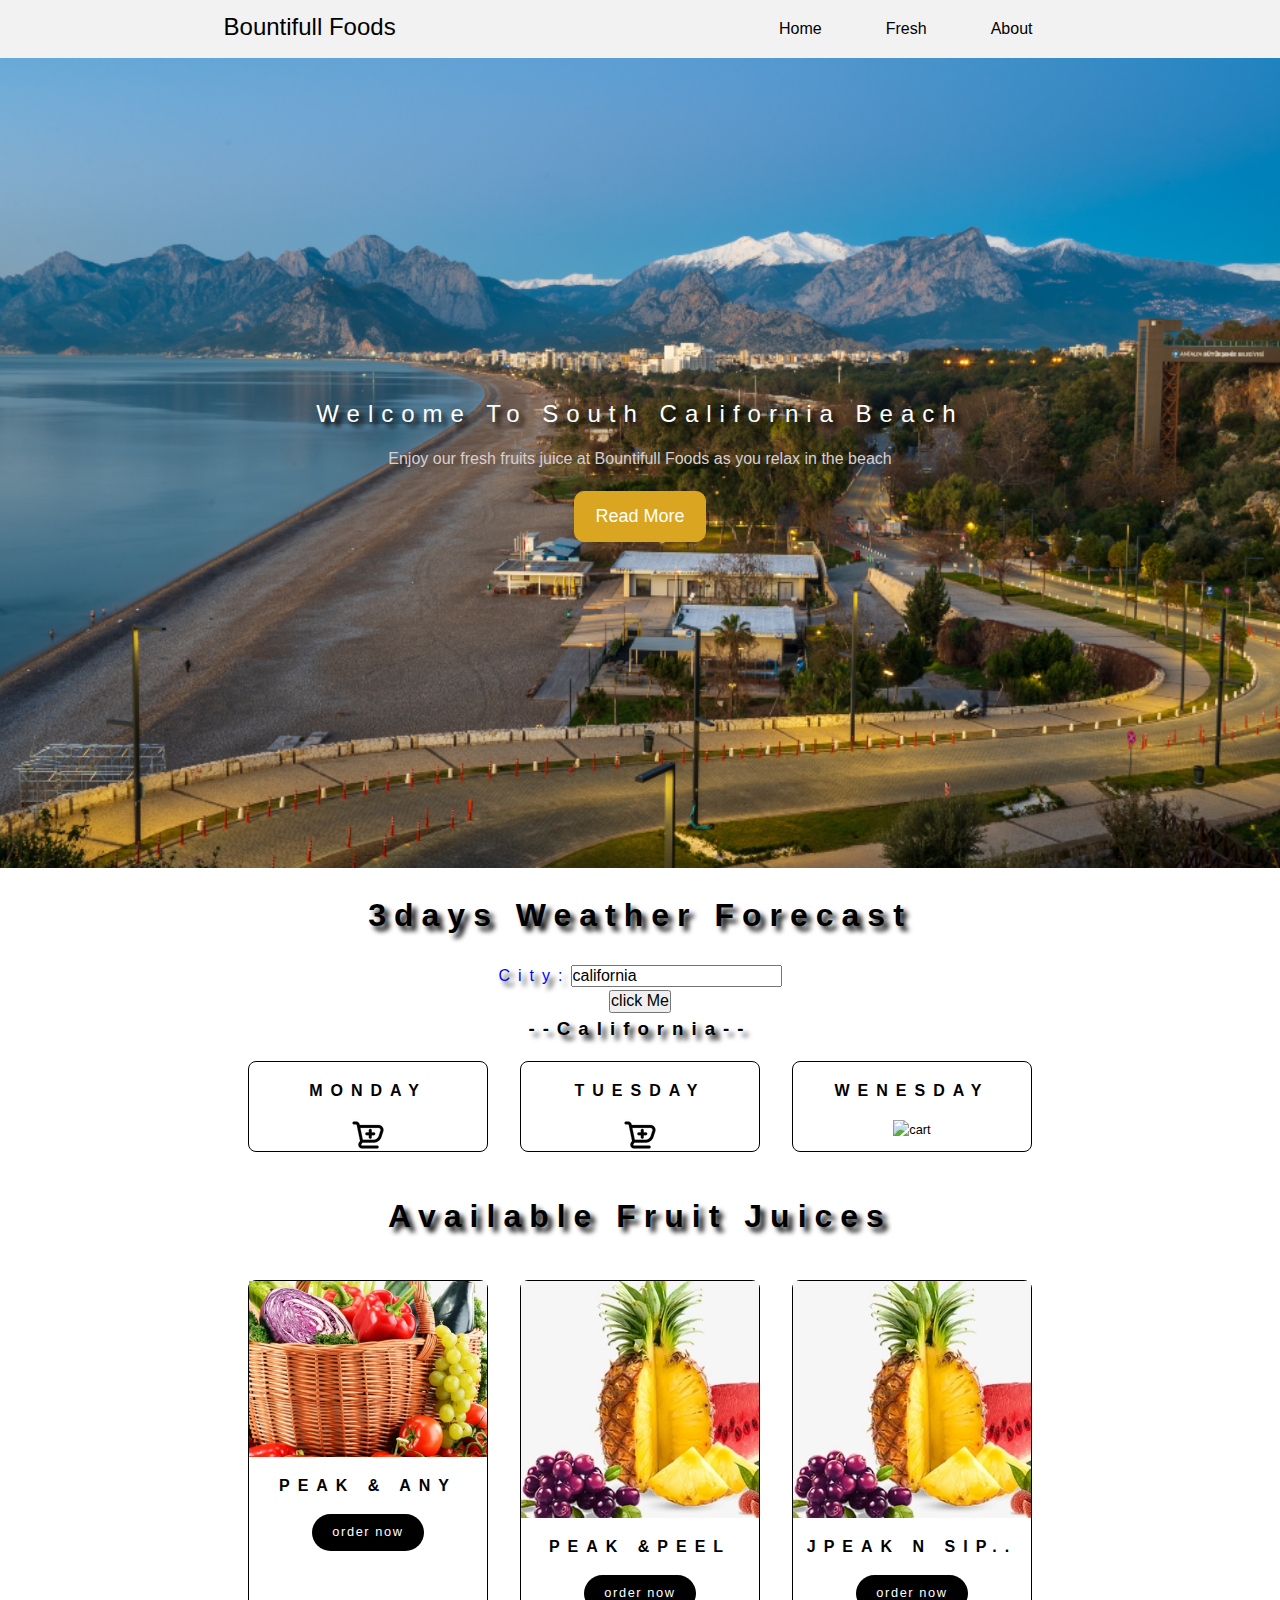
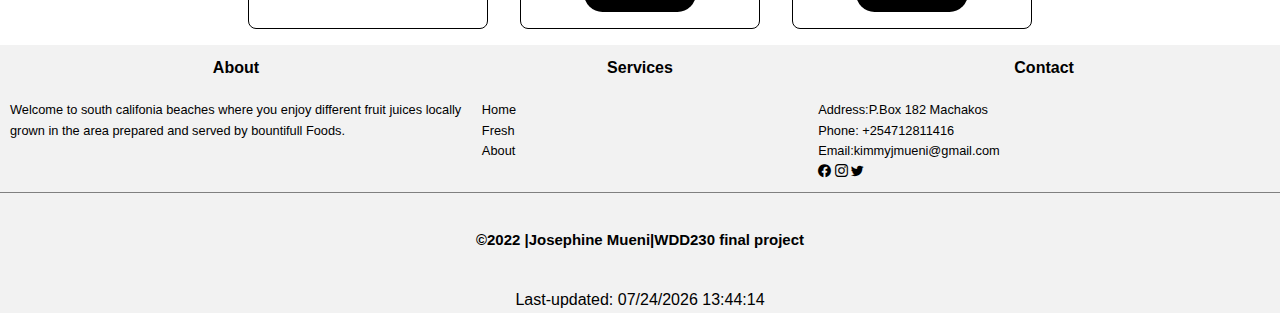
==== index.html @ 7898ec22 "file" ====
<!DOCTYPE html>
<html lang="en">
    <head>
        <meta charset="UTF-8">
        <meta http-equiv="X-UA-Compatible" content="IE=edge">
        <meta name="viewport" content="width=device-width, initial-scale=1.0">
        <meta name="description" content="boutifull foods provides the locals with fresh fruits from the garden">
        <link href="https://fonts.googleapis.com/css2?family=Roboto:wght@300&display=swap" rel="stylesheet">
        <link rel="stylesheet" href="https://cdn.jsdelivr.net/npm/bootstrap-icons@1.9.1/font/bootstrap-icons.css">
        <link rel="stylesheet" href="css/normalize.css">
        <link rel="stylesheet" href="css/small.css">
        <link rel="stylesheet" href="css/medium.css">
        <link rel="stylesheet" href="css/large.css">
        <title>Bountifull foods</title>

    </head>
    <body onload="DefaultScreen()">
        <nav class="navbar">
            <div class="title">Bountifull Foods</div>
            <a href="#" class="toggle-btn">
                <span class="bar"></span>
                <span class="bar"></span>
                <span class="bar"></span>
            </a>
            <div class="nav-links">
                <ul>
                    <li><a href="index.html">Home</a></li>
                    <li><a href="fresh.html">Fresh</a></li>
                    <li><a href="about.html">About</a></li>
                </ul>
                
            </div>
        </nav>
         <div class="container">
            <section class="section-1" id="showcase">
                <h1 class="section-heading"> Welcome to South California Beach</h1>
                <p class="description">Enjoy our fresh fruits juice at Bountifull Foods as you relax in the beach </p>
                <a href="#" class="button">Read More</a>
            </section>
        </div>
            <div class="cloud">
                <div class="section-2">
                    <div class="section-headings">
                        <h1>3days Weather Forecast</h1>
                         <p id="inputContainer">City:<input type="text" id="cityInput"></p>
                        <button onclick="getInfo()">click Me</button>
                        <h3 id="cityName">--California--</h3> 
                    </div>
                    </div>
                    <div id="weatherContainer">
                        <div  class="cards-containers">
                            <div class="card">
                            
                                <h3 class="card-name" id="day1"></h3>
                                <div class="image" ><img src="images/add-cart.png" alt=" cart" id="img1"></div>
                                <p class="minValues" id="day1Min"></p>
                                <p class="maxValues" id="day1Max"></p>
                                <p class="humidity" id="humidity"></p>

                            </div>
                            <div class="card">
                                
                                <h3 class="card-name" id="day2"></h3>
                                <div class="image" ><img src="images/add-cart.png" alt=" cart" id="img2"></div>
                                <p class="minValues" id="day2Min"></p>
                                <p class="maxValues" id="day2Max"></p>
                                
                            </div>
                            <div class="card">
                    
                                <h3 class="card-name" id="day3"></h3>
                                <div class="image" ><img src="images/cart" alt=" cart" id="img3"></div>
                                <p class="minValues" id="day3Min"></p>
                                <p class="maxValues" id="day3Max"></p>
                                <p class="humidity" id="humidity3"></p>

                            </div>
                        
                        
                    </div>
                </div> 
                <div class="section-headings">
                    <h1>Available fruit juices</h1></div>
                     <div class="cards-containers">                         
                            <div class="card">
                                <img src="images/basket.png" class="card-img" alt="basket">
                                <h3 class="card-name">peak & any</h3>
                                <button class="card-btn"> <a id="order" href="fresh.html">order now</a></button>
                            </div>
                            
                            <div class="card">                             
                                 
                                <img src="images/ananas.webp" class="card-img" alt="ananas">
                                <h3 class="card-name">peak &peel</h3>
                                <button class="card-btn"> <a id="order1" href="fresh.html">order now</a></button>
                             </div>
                            
                            <div class="card">                             
                        
                             <img src="images/ananas.webp" class="card-img" alt="ananas">
                             <h3 class="card-name">Jpeak n sip..</h3>
                            <button class="card-btn"> <a id="order2" href="fresh.html">order now</a></button>
                             </div>
                            <div id="getDate"></div>
                       </div>                    
                  
              
                
                
                
                <footer>
                    <section class="container-footer">
                        <div class="about">
                            <h3>About</h3>
                            <p>Welcome to south califonia beaches where you enjoy different fruit juices locally grown in the area 
                                prepared and served by bountifull Foods.</p>
                        </div>
                        <div class="services">
                            <h3>Services</h3>
                            <ul>

                                <li><a href="index.html">Home</a></li>
                                <li><a href="fresh.html">Fresh</a></li>
                                <li><a href="about.html">About</a></li>
                            </ul>
                            
                        </div>
                        <div class="contact">
                        <h3>Contact</h3>
                        <ul>
                                <li><a href="#">Address:P.Box 182 Machakos</a></li>
                                <li><a href="#">Phone: +254712811416</a></li>
                                <li><a href="#">Email:kimmyjmueni@gmail.com</a></li>
                            </ul>
                            <div class="socialtop">
                                <i class="bi bi-facebook"></i>
                                <i class="bi bi-instagram"></i>
                                <i class="bi bi-twitter"></i>
            
                            
                            </div>
                        </div>
        
                    </section>
                    <section class="copyright">
                        <h3>&copy;2022 |Josephine Mueni|WDD230 final project </h3>
                
                        
                    </section>
                    <div id="Last-updated"></div>
                    
                </footer>  
           </div>  
          
                    

    
        <script src="script/weathers.js"></script>
    
        
    
    </body>
</html>
---- css/small.css ----
/* Prevent adjustments of font size after orientation changes in IE on Windows Phone and in iOS.  */
/* html {-webkit-text-size-adjust: 100%; -ms-text-size-adjust: 100%;} */

/*----------- apply a natural box layout model to all elements --------------*/
*{
    margin: 0;
    padding: 0;
    box-sizing: border-box;
    font-family: 'Montserrat', sans-serif;
     /* font-size: 1.3rem;  */
    line-height: 1.6;
    

}


nav{
    position: relative;
    /* background-color: #000; */
}
@media only screen and (max-width: 1022px){
    nav{
        background-color: rgb(187, 169, 169);
        display: flex;
        flex-direction: row;
     
      
      
    }
    .toggle-btn {
        position: absolute;
        top: .75rem;
        right: 2rem;
        display: flex;
        flex-direction: column;
        justify-content: space-between;
        width: 31px;
        height: 21px;
    }
    
    .toggle-btn .bar{
        height: 3px;
        width: 100%;
        background-color: #000;
        border-radius: 10px;
    }
    
    .nav-links ul li a {
        text-decoration: none;
    
    }
    .nav-links ul li a {
       color: black;
    }
    .nav-links ul li a:active {
        color: blue;
     }

    .nav-links li:hover {
        color: blue ;
    }
  
    


}
.navbar{
    flex-direction: column;
    align-items: flex-start;
    background:#f2f2f2;


}
.title{
    font-size: 1.5rem;
    margin: .5rem;
}
.nav-links ul{
    margin: 0;
    padding: 0;
    display: flex;
    flex-direction: column;
    align-items: center;
    width: 100%;

    
}

.hide{
    display : none;
}

.nav-links li {
    list-style: none;
    text-decoration: none;
    padding: 1rem;
    display: block;

    
}


.nav-links li:hover {
    color: blue ;
}

.toggle-btn {
    position: absolute;
    top: .75rem;
    right: 2rem;
    display: flex;
    flex-direction: column;
    justify-content: space-between;
    width: 31px;
    height: 21px;
}

.toggle-btn .bar{
    height: 3px;
    width: 100%;
    background-color: #000;
    border-radius: 10px;
}
/* --------------------------------------------main----------------------------- */
#showcase{
    background-image: url(../images/igor-savelev-gaEZgaGi9V8-unsplash.png);
    height: 90vh;
    color: #fff;
    background-repeat: no-repeat;
    background-position: center;
    background-size: cover;
    display: flex;
    flex-direction: column;
    text-align: center;
    justify-content: center;
    align-items: center;
}
#show{
    background-image: url(../images/vitalii-chernopyskyi-Oxb84ENcFfU-unsplash.jpg);
    height: 37vh;
    color: #fff;
    background-repeat: no-repeat;
    background-position: center;
    background-size: cover;
    display: flex;
    flex-direction: column;
    text-align: center;
    justify-content: center;
    align-items: center;
}
#showcase h1 {
    color: #fff;
    line-height: 1.2;

    
}
#counts p{
    color: black;
    text-align: center;
    font-weight: bold;
    font-size: 1rem;
}
#showcase a{
    font-size: 18px;
    color: #fff;
    text-decoration: none;
    border: 1px solid goldenrod;
    padding: 10px 20px;
    border-radius: 10px;
    
    background-color: goldenrod;

    margin-top: 20px
    ;
   
}
#showcase  a:hover{

    background-color: red;
}

#showcase.button{
    font-size: 18px;
    text-decoration: none;
    border: 1px solid #000;
    padding: 10px 20px;
    border-radius: 10px;
}

.section-1{
    width: 100%;
    height: 90vh;
    display: flex;
    flex-direction: column;
    align-items: center;
    justify-content: space-evenly;
}
.section-1 img{
    width: 100%;
    margin: 0 auto 0 auto;
    padding: 5px;
    
    height: 70vh;
    align-items: center;
}

.section-heading{
    /* margin-bottom: 2rem; */
    padding: 1px;
    font-size: 1.5rem;
    font-weight: 100;

    text-align: center;
    text-transform: capitalize;
    letter-spacing: .5rem;
    text-shadow: .3rem .3rem .3rem #000;

}

.section-headings{
    /* margin-bottom: 2rem; */
    padding: 1px;
    font-size: 1rem;
    font-weight: 100;

    text-align: center;
    text-transform: capitalize;
    letter-spacing: .5rem;
    text-shadow: .3rem .3rem .3rem #000;

}
.section-1-icons img{
    font-size: 35rem;
    color: black;
    position: absolute;
    transform: translate(-50%, -50%) scale(0);
    text-shadow: .2rem .2rem .2rem #000;
    transition: transform.3s;
    





}
.section-1-icons img.change{
    transform: translate(-50%, -50%)scale(1);
    transition: transform.3s;
}

/* section2 */
.section-2{
    width: 100%;
    
    display: flex;
    flex-direction: column;

    /* justify-content: space-between; */
    padding:0rem 0;
 
}
.cards-containers{
    display: flex;
    flex-wrap: wrap;
    justify-content: center;
    /* justify-content: space-evenly;  */
    margin: 0;


}
#order{
    color: white;
    text-decoration: none;
}
.describe{
    color: rgb(255, 255, 255);
    font-weight: 100;
}
.read{
    color:blue
}
/* card */



.card{
    width: 15rem;

    border: 1px solid black;
    border-radius: .5rem;
    text-align: center;
    font-size: .8rem;
    /* position: relative;
    transition: .5s; */
    margin-top: 1rem;
    margin: 1rem;
}
.card>figure>a>h3{
  font-size: .8rem;
  color: black;
  font-weight: lighter;
}
.card>figure>a>h3:hover{
    color:blue
  }
  .card>figure>a{
    text-decoration: none
  }
input.search{
    border: 1px solid #000;
    border-radius: 15rem;
    width: 63%;
    margin: 12%;
    padding: .5px;
    font-family: inherit;
 
}

.card:hover{

    cursor: pointer;
}
.tops{
    font-size: .9rem;
    color: black;
    font-weight: lighter;
  }

#humidity{
    font-size: 1.3rem;
    color: black;
    font-weight: lighter;
}
img.card-img{
    width: 100%;
    margin: 0 auto 0 auto;
 

}
.card-name{
    font-size: 1rem;
    font-weight: 900;
    letter-spacing: .5rem;
    text-transform: uppercase;
    margin: 1rem 0;


}
.card-names{
    font-size: 1rem;
    font-weight: 900;
    letter-spacing: .5rem;
    text-transform: uppercase;
    margin: 1rem 0;
    text-align: center;


}
.card-btn{
    width: 7rem;
    background-color: #000;
    color: #fff;
    border-radius: 25px;
    cursor: pointer;
    letter-spacing: .1rem;
    border: none;
    padding: .5rem 0;
    margin-bottom: 1rem;

}
#order1  {
    width: 7rem;
    background-color: #000;
    color: #fff;
    border-radius: 25px;
    cursor: pointer;
    letter-spacing: .1rem;
    border: none;
    padding: .5rem 0;
    margin-bottom: 1rem;
    text-decoration: none;

}
#order2 {
    width: 7rem;
    background-color: #000;
    color: #fff;
    border-radius: 25px;
    cursor: pointer;
    letter-spacing: .1rem;
    border: none;
    padding: .5rem 0;
    margin-bottom: 1rem;
    text-decoration: none;

}

/* weather */

.text {
    position: relative;
    text-align: center;
    
  }
  /* Centered text */
.container .centered {
    position: absolute;
    color: white;

    margin-top: 3rem;
    top: 100%;

    left: 50%;
    transform: translate(-50%, -50%);
  }
  a h3{
    font-size: 1rem;
    margin-top: 3rem;
    letter-spacing: .2rem;

  }
  img.glass{
    width: 100%;
  }
  .card-f{
    display: flex;
    flex-direction: column;
    justify-content: left;
    border: 1px solid black;
    border-radius: .5rem;
    text-align: left;
    font-size: 1rem;
    width: 100%;
    /* position: relative;
    transition: .5s; */
  
    margin: 1rem;;
  }

  /* ------------------------------freshtyles------------------------------- */
/* .form-container{
    max-width: 1024px;
    margin: 0 auto 0 auto;
    width: 100%;
    display: grid;
    grid-template-columns: 1fr ;
    



} */

/* .form-container h2 p{
    text-align: center;

  
}
main.form-container{

    padding: 8px;
  
} */
form fieldset {
    text-align: left;
    margin: 3rem auto;
    padding: .5rem 2%;
    width: 100%;
    max-width: 22rem;
    border-radius: .5rem;
}
form fieldset select{

    padding: .5rem 2%;
    width: 100%;
    max-width: 19rem;
    border-radius: .5rem; 
}
form{

    border-radius: .5rem;
    display: flex;
    flex-wrap: wrap;
    justify-content: space-around;
}

form legend {
    font-size: 20px;
    /* color: #095b71; */
    margin: 0 1rem;
    padding: 0 .5rem;
}

form label.top {
    display: block;
    padding-top: 1rem;
    

}
#fname{
    color: black;
}

form label.top input, 
form label.top textarea {
    display: block;
    font-size: 16px;
 
    border-radius: 4px;
    padding: .75rem;
    color: rgb(230, 223, 223);
    width: 100%;
    max-width: 20rem;
    background-color: rgba(0,0,0,0.1);
}

label.top textarea {
    font-size: 1rem;
    height: 150px;
    align-items: center;
    justify-content: center;
}
textarea #comments{
    height: 150px;
    font-size: 1.2rem;
    align-items: center;
    justify-content: center;

}
 #option1, #option2, #option3{
    display: flex;
    flex-direction: row;
    background-color: #eee;
    margin: 15px;
    font-size: 1rem;
    justify-content: center;

}

form label.sbs {
    display: block;
    padding: .5rem;
    
}

form input.submitBtn {
    margin: 0 auto 0 auto;
    border: none;
    justify-content: center;
    align-content: center;
   
    border-radius: 1rem;
    padding: .75rem 1.5rem;
    width: 100%;
    max-width: 20rem;
}

/* -------------------section-------------------> */
.section-a{
    padding: 20px;
    color: #fff;
    background-color: #f4f4f4;
    text-align: center;

}
.section-b{
    padding: 20px;
    color: #fff;
    text-align: center;

}
.display-text{
    text-align: justify;
}
/* -------------------footer-------------------> */
footer{

    color: black;
    background-color:#f2f2f2;
    display: flex;
    flex-direction: column;
    position: relative;
    font-size: .8rem;
}
.container-footer{
    display: block;
    gap: 20px;
    margin: 10px 10px;
    padding: 0px;
    font-size: .8rem;
}

    

.about{
    
    width: 100%;
    margin: 0px;
    text-align: left;

}
.about>p{
    color: black;
    font-size: 1rem;
    font-weight: lighter;
}
.services{
    text-align: left;
    flex-grow: 1;
    flex-basis: 70%;
}
.services ul{
    list-style: none;
    line-height: 1.6;

}
.services ul li a {
    color: black;
    font-size: 1rem;
    font-weight: lighter;
}
.services a{
    
    text-decoration: none;
}
.services a:hover{
    
    text-decoration: underline;
}
.contact{
    width: 100%;
    text-align: left;
    flex-grow: 1;
    flex-basis: 100%;
}
.contact ul{
    list-style: none;
    line-height: 1.2;

}
.contact a{
    color: black;
    font-size: 1rem;
    font-weight: lighter;
    text-decoration: none;
}
.contact a:hover{
    
    text-decoration: underline;
}
.container-footer h3{
    margin-bottom: 20px;
    font-size: 1rem;
    text-align: left;
    display: flex;
    justify-content: space-around;
}
.copyright{
    padding: 35px 0;
    text-align: center;
    border-top: 1px solid gray;

}

/* slide show */
.mySlides {display: none;}
img {vertical-align: middle;}

/* Slideshow container */
.slideshow-container {
  max-width: 100%;
  position: relative;
  margin: auto;
  height: 30vh;
}

.slideshow-container div img{
    color: #fff;
  background-repeat: no-repeat;
  background-position: center;
  background-size: cover;
  display: flex;
  flex-direction: column;
  text-align: center;
  justify-content: center;
  align-items: center;
margin: 0 auto 0 auto;
  height:40vh
}

/* Caption text */
.text {
  color: #f2f2f2;
  font-size: 15px;
  padding: 8px 12px;
  position: absolute;
  bottom: 8px;
  width: 100%;
  text-align: center;
}
.welcome{
    color: #f2f2f2;
    /* font-size: 3rem; */
    margin-bottom: -30px;
    /* padding: 3px 12px; */
    position: absolute;
    bottom: 8rem;
    width: 100%;
    text-align: center; 

    font-size: 1.5rem;
    font-weight: 100;
    text-transform: capitalize;
    letter-spacing: .5rem;
    text-shadow: .3rem .3rem .3rem #000;
}
/* Number text (1/3 etc) */
.numbertext {
  color: #f2f2f2;
  font-size: 12px;
  padding: 8px 12px;
  position: absolute;
  top: 0;
}

/* The dots/bullets/indicators */
.dot {
  height: 15px;
  width: 15px;
  margin: 0 2px;
  background-color: #bbb;
  border-radius: 50%;
  display: inline-block;
  transition: background-color 0.6s ease;
}

.active {
  background-color: #717171;
}

/* Fading animation */
.fade {
  animation-name: fade;
  animation-duration: 1.5s;
}
.top{
    margin-top:1rem
}
@keyframes fade {
  from {opacity: .4} 
  to {opacity: 1}
}

/* On smaller screens, decrease text size */
@media only screen and (max-width: 300px) {
  .text {font-size: 11px}
}
/*weather*/
.container-weather{
    padding: 20px 70px;
    background-color: rgb(98, 247, 118);

    
}
.current-info{
    display: flex;
    flex-wrap: wrap;
    justify-content: space-between;
}
.date-container .time{
    font-size: 70px;
    font-size: 70px;

}
.date-container #am-pm{
    font-size: 30px;
    margin-left: 20px;

    
}
.date-container .date{
    font-size: 30px;

}
.place-container{
    text-align: end;
}
.place-container .time-zone{
    font-size: 30px;
    font-weight: 100;

}
.place-container .country{
    font-size: 12px;
    font-weight: 700;

}

.current-info .others{
    display: flex;
    flex-direction: column;
    border-radius: 10px;
    border-radius: 10px;
    border: 1px solid;
    padding: 5px; 
    margin: 5px 0;

    
}
.current-info .others .weather-item{
    display: flex;
    justify-content: space-between;
    
}
.future-forcast{
    display: flex;
    flex-direction: row;
    padding: 25px;
    bottom: 0;
    width: 100%;
    align-items: center;
    justify-content: space-around;
    color: red;

}
.future-forcast .weather-forecast{
    display: flex;
}
/* .cards{
    width: 100%;
    display: flex;
    align-items: center;
    justify-content: center;


    border: 1px solid black;
    border-radius: .5rem;
    text-align: center;
    font-size: .8rem;
    /* position: relative;
    transition: .5s; */
    /* margin-top: 1rem; */
    #Last-updated {

        font-size: 1rem;
        /* margin-top: 1rem; */
        /* padding: 20px; */
        width: 100%;
        justify-content: center; 
        text-align: center; 
    
    } 
    #counts{
        text-align: center;
        font-size: 1.4rem;
        border: 1px solid #555;
        width: 50%;
        justify-content: center;
    
    }
---- css/medium.css ----
@media only screen and (min-width: 600px){
    .toggle-btn{
    display: flex;

    }
    .navbar{
        flex-direction: column;
        align-items: flex-start;
        background:#f2f2f2;
    
    
    }

    .hide{
        display : none;
    }
    /* .navbar{
        flex-direction: column;
        align-items: flex-start;


    } */
        
    nav button {
        display: flex;
      }

    .nav-links li{
        text-align: center;
        text-decoration: none;
    }
    .nav-links li a{
        padding: .5rem 1rem;
    
    }
    .nav-links .active{
        display: flex;
    }
    .container-footer{
        display: flex;
        flex-direction: row;
        
    }
}
---- css/large.css ----
@media only screen and (min-width: 1024px){
    *{
        font-family:sans-serif ;
        
    }
    

  .title {
      min-width: 300px;
  }
    .nav-links ul{
      flex-direction: row; 
      display: flex;
      justify-content: end;
    }
    .nav-links li>a:hover {
      color: blue ;
  }
    .nav-links ul li a{
    text-decoration: none;
    color: black;
    }
    .toggle-btn {
        display: none;
      }
      .logo-box img{
       align-items: center;
       justify-content: center;
 

      }
      .navbar{
        display: flex;
        flex-direction: row;
        justify-content: space-evenly;
        background:#f2f2f2;
        
      }

      
    
      nav ul li a{
        border: none;
      }
      form input.submitBtn {
        justify-content: left;
            /* align-items: center; */
        /* text-align: center; */
        display: flex;
    }
    textarea{
      justify-content: center;
      margin: 10px;
    }
    footer{
      margin: 0 auto 0 auto;
      text-align: justify;
    }
   .container-footer{
    flex-direction: row;
  
  }
   
   .container-footer p{
    font-size: .8rem;
   }
   .container-footer ul li a{
    font-size: .8rem;
    width: 100%;
  }

  p{
    color: blue;
  }
  .cloud{
    margin-top: 0rem;
  }
  .description{
    color: rgb(218, 206, 206);
    font-weight: 100;
  }

  /* .slideshow-container div img{

  width: 100%;
  height:30vh;
  
} */
.card-f{
  display: flex;
  flex-direction: row;
  justify-content: center;
  border: 1px solid black;
  border-radius: .5rem;
  text-align: center;
  font-size: .8rem;
  width: 100%;
  /* position: relative;
  transition: .5s; */

  margin: 1rem;;
}
.card-f h3{
  text-align: center;
  justify-content: space-around;
  align-items: center;
  padding: 10px;
  margin: 10px;
}
.card-f div.ption{
  flex-grow: 1;
  justify-content: center;
  gap: 4rem;

  margin: 10px;
  padding: 5px;
  text-align: justify;
  font-size: 1.5rem;
}

}
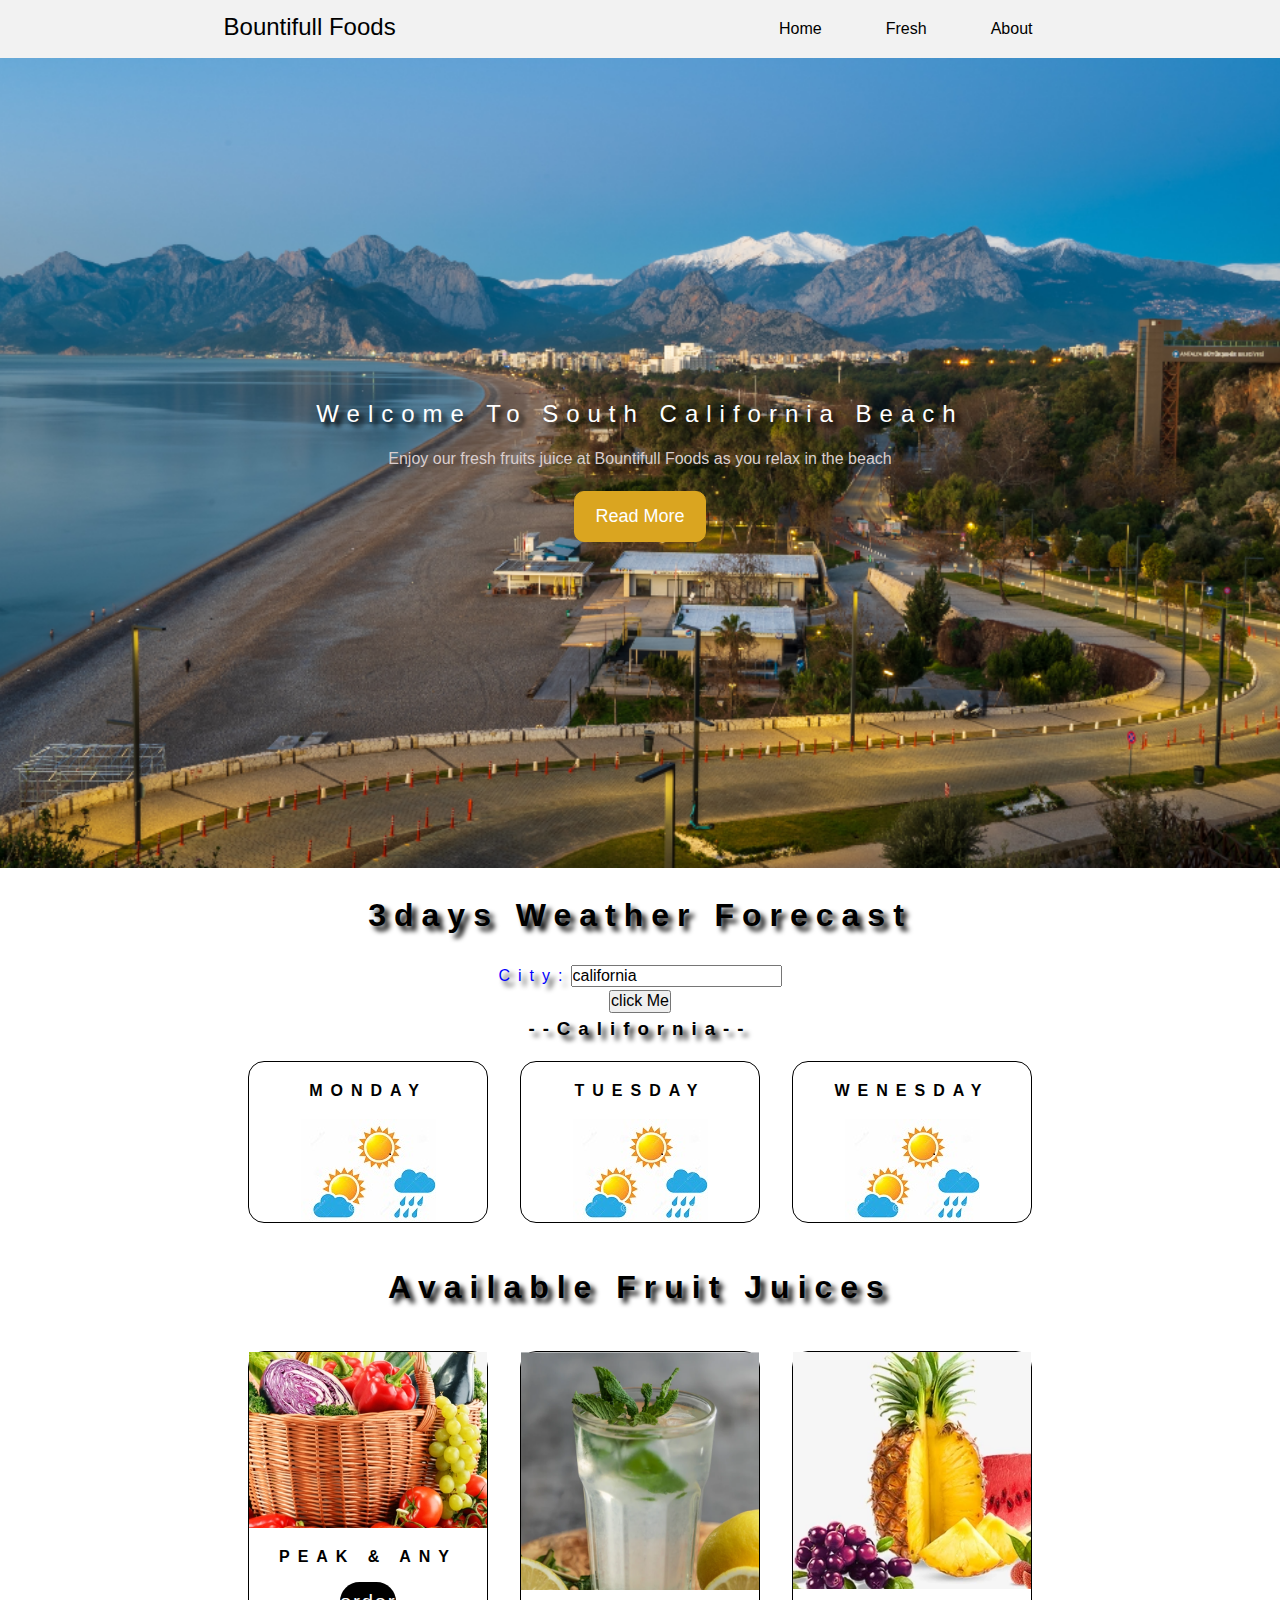
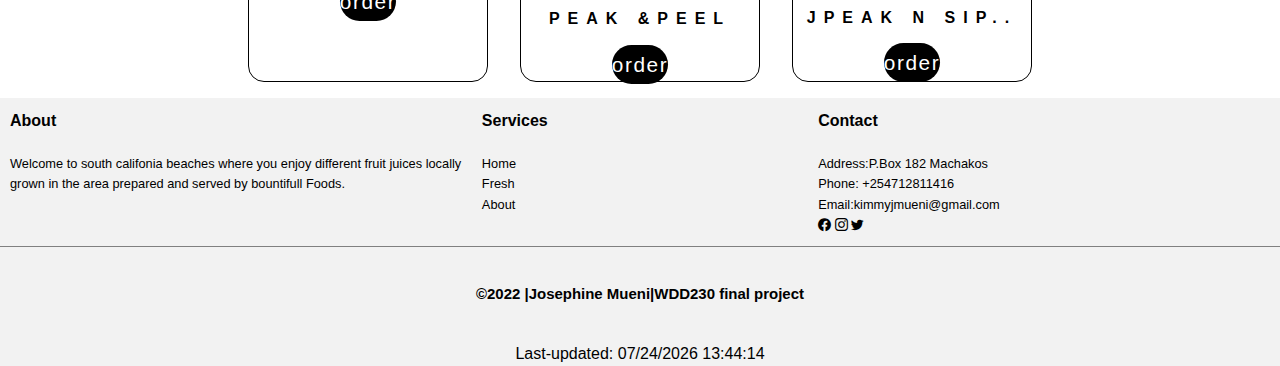
==== commit e99cde16: "images" ====
--- a/index.html
+++ b/index.html
@@ -52,7 +52,7 @@
                             <div class="card">
                             
                                 <h3 class="card-name" id="day1"></h3>
-                                <div class="image" ><img src="images/add-cart.png" alt=" cart" id="img1"></div>
+                                <div class="image" ><img src="images/cloud.jpg" alt=" cart" id="img1" loading="lazy"></div>
                                 <p class="minValues" id="day1Min"></p>
                                 <p class="maxValues" id="day1Max"></p>
                                 <p class="humidity" id="humidity"></p>
@@ -61,7 +61,7 @@
                             <div class="card">
                                 
                                 <h3 class="card-name" id="day2"></h3>
-                                <div class="image" ><img src="images/add-cart.png" alt=" cart" id="img2"></div>
+                                <div class="image" ><img src="images/cloud.jpg" alt=" cart" id="img2" loading="lazy"></div>
                                 <p class="minValues" id="day2Min"></p>
                                 <p class="maxValues" id="day2Max"></p>
                                 
@@ -69,7 +69,7 @@
                             <div class="card">
                     
                                 <h3 class="card-name" id="day3"></h3>
-                                <div class="image" ><img src="images/cart" alt=" cart" id="img3"></div>
+                                <div class="image" ><img src="images/cloud.jpg" alt=" cart" id="img3" loading="lazy"></div>
                                 <p class="minValues" id="day3Min"></p>
                                 <p class="maxValues" id="day3Max"></p>
                                 <p class="humidity" id="humidity3"></p>
@@ -83,23 +83,26 @@
                     <h1>Available fruit juices</h1></div>
                      <div class="cards-containers">                         
                             <div class="card">
-                                <img src="images/basket.png" class="card-img" alt="basket">
+                                <img src="images/basket.png" class="card-img" alt="basket" loading="lazy">
                                 <h3 class="card-name">peak & any</h3>
-                                <button class="card-btn"> <a id="order" href="fresh.html">order now</a></button>
+                                <a href="fresh.html"  class="card-btn" id="order">order</a>
                             </div>
                             
                             <div class="card">                             
                                  
-                                <img src="images/ananas.webp" class="card-img" alt="ananas">
+                                <img  id="image2" src="images/drink1.png" class="card-img" alt="oranges" loading="lazy">
                                 <h3 class="card-name">peak &peel</h3>
-                                <button class="card-btn"> <a id="order1" href="fresh.html">order now</a></button>
+                                <a href="fresh.html"  class="card-btn" id="order1">order</a>
+                            
+                            
+                            
                              </div>
                             
                             <div class="card">                             
                         
-                             <img src="images/ananas.webp" class="card-img" alt="ananas">
+                             <img id="image3"  src="images/ananas.webp"  class="card-img" alt="ananas" loading="lazy">
                              <h3 class="card-name">Jpeak n sip..</h3>
-                            <button class="card-btn"> <a id="order2" href="fresh.html">order now</a></button>
+                             <a href="fresh.html"  class="card-btn" id="order2">order</a>
                              </div>
                             <div id="getDate"></div>
                        </div>                    
@@ -156,6 +159,7 @@
 
     
         <script src="script/weathers.js"></script>
+        <script src="script/app.js"></script>
     
         
     
--- a/css/small.css
+++ b/css/small.css
@@ -159,6 +159,12 @@
     text-align: center;
     font-weight: bold;
     font-size: 1rem;
+    width: 100%;
+}
+.countTimesUserSubmits{
+    text-align: center;
+
+    margin-left:20px;
 }
 #showcase a{
     font-size: 18px;
@@ -287,12 +293,12 @@
     width: 15rem;
 
     border: 1px solid black;
-    border-radius: .5rem;
-    text-align: center;
-    font-size: .8rem;
+    border-radius: 1rem;
+    text-align: center;
+    font-size: 1.3rem;
     /* position: relative;
     transition: .5s; */
-    margin-top: 1rem;
+    margin-bottom: 1rem;
     margin: 1rem;
 }
 .card>figure>a>h3{
@@ -356,7 +362,7 @@
 
 
 }
-.card-btn{
+a#order.card-btn{
     width: 7rem;
     background-color: #000;
     color: #fff;
@@ -368,8 +374,8 @@
     margin-bottom: 1rem;
 
 }
-#order1  {
-    width: 7rem;
+a#order1,.card-btn  {
+    width: 10rem;
     background-color: #000;
     color: #fff;
     border-radius: 25px;
@@ -381,7 +387,7 @@
     text-decoration: none;
 
 }
-#order2 {
+#order2 .card-btn {
     width: 7rem;
     background-color: #000;
     color: #fff;
@@ -423,13 +429,14 @@
     width: 100%;
   }
   .card-f{
-    display: flex;
-    flex-direction: column;
-    justify-content: left;
+
+
     border: 1px solid black;
     border-radius: .5rem;
-    text-align: left;
-    font-size: 1rem;
+    text-align: center;
+
+    letter-spacing: .3rem;
+    font-size: 1.3rem;
     width: 100%;
     /* position: relative;
     transition: .5s; */
@@ -650,8 +657,7 @@
 .container-footer h3{
     margin-bottom: 20px;
     font-size: 1rem;
-    text-align: left;
-    display: flex;
+
     justify-content: space-around;
 }
 .copyright{
@@ -659,6 +665,12 @@
     text-align: center;
     border-top: 1px solid gray;
 
+}
+.para{
+    text-align: justify;
+    padding: 2px;
+    margin-top: 5rem;
+    color: #000;
 }
 
 /* slide show */
@@ -856,4 +868,19 @@
         width: 50%;
         justify-content: center;
     
+    }
+    .image_4{
+        width: 100%;
+    
+        display: flex;
+        justify-content: right;
+
+    }
+    .card-names {
+        font-size: 1rem;
+        font-weight: 900;
+        letter-spacing: .5rem;
+        text-transform: uppercase;
+        text-align: center;
+        margin: 1rem 0;
     }